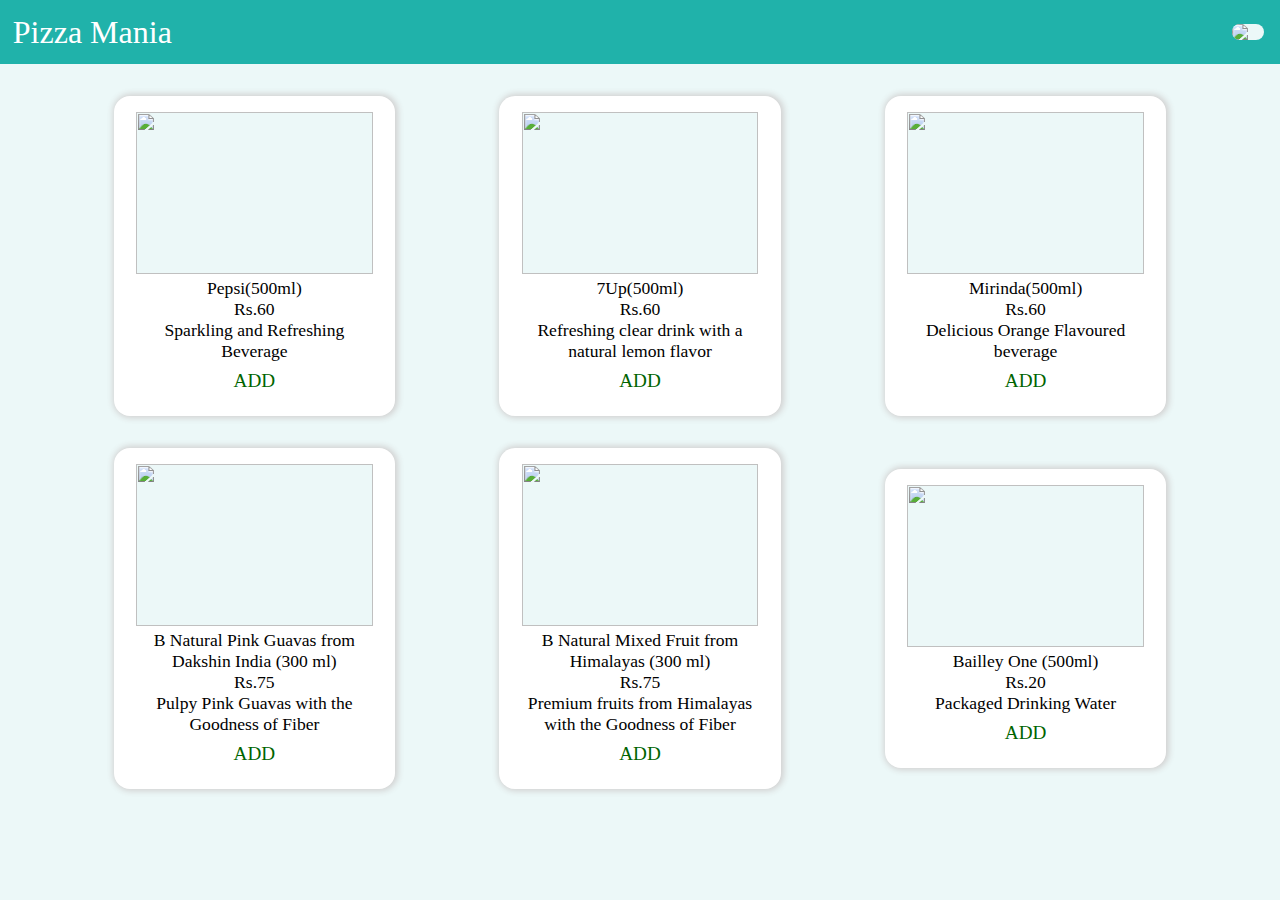
==== beverages/beverages.html @ a7b93d0a "first commit" ====
<!DOCTYPE html>
<html>
  <head>
    <title>PizzaMania</title>
    <meta name="viewport" content="width=device-width, initial-scale=1" />
    <link rel="stylesheet" href="../shared.css" />
    <link rel="stylesheet" href="beverages.css" />
  </head>
  <body>
    <div class="nav">
      <span class="name">Pizza Mania</span>
      <img class="cart" src="../assessts/cart.jfif" />
    </div>
    <div class="beverage">
        <div class="beverages">
        <!-- <div class="pizza1">
            <img class="margherita" src="">
            <div class="properties">
            <span class="pizzaname"></span>
            <span class="price"></span>
            <span class="add"></span> 
            </div> -->
        </div>
        </div> 
        </div>
        <script src="beverages.js"></script>
  </body>
</html>
---- shared.css ----
* {
  box-sizing: border-box;
  margin: 0;
  padding: 0;
  background-color: rgb(236, 248, 248);
  scroll-behavior: smooth;
}
.nav {
  display: flex;
  justify-items: center;
  justify-content: space-between;
  align-items: center;
  background-color: lightseagreen;
  color: white;
  height: 4rem;
}
.name {
  font-size: 2rem;
  padding: 0.8rem;
  background-color: lightseagreen;
}
.cart {
  width: 2.5vw;
  border: lightseagreen;
  border-radius: 1rem;
  justify-self: end;
  margin: 1rem;
  cursor: pointer;
}
---- beverages/beverages.css ----
.beverage {
  display: flex;
  justify-items: center;
  justify-content: space-evenly;
}
.beverages {
  display: flex;
  justify-content: space-evenly;
  margin: 1rem;
  flex-wrap: wrap;
  align-items: center;
  text-align: center;
  width: 96vw;
}
.margherita {
  width: 18.5vw;
  height: 18vh;
}
.bestpizza {
  display: flex;
  margin-top: 4rem;
  justify-content: space-evenly;
  align-items: center;
  flex-wrap: wrap;
  text-align: center;
  margin: 2rem 9rem;
}
.pizza1 {
  background-color: white;
  box-sizing: border-box;
  box-shadow: 1px 0px 6px 2px #d1d0d0;
  border-radius: 1rem;
  padding: 1rem;
  margin: 1rem;
  width: 22vw;
}
.add {
  text-align: center;
  display: block;
  padding: 0.5rem;
  background-color: white;
  color: darkgreen;
  font-size: 1.2rem;
  cursor: pointer;
}
.add:hover {
  color: grey;
}
.properties {
  display: flex;
  padding: 0;
  flex-direction: column;
  align-items: center;
  background-color: white;
}
.pizzaname,
.price,
.size,
.discription {
  background-color: white;
  font-size: 1.1rem;
}
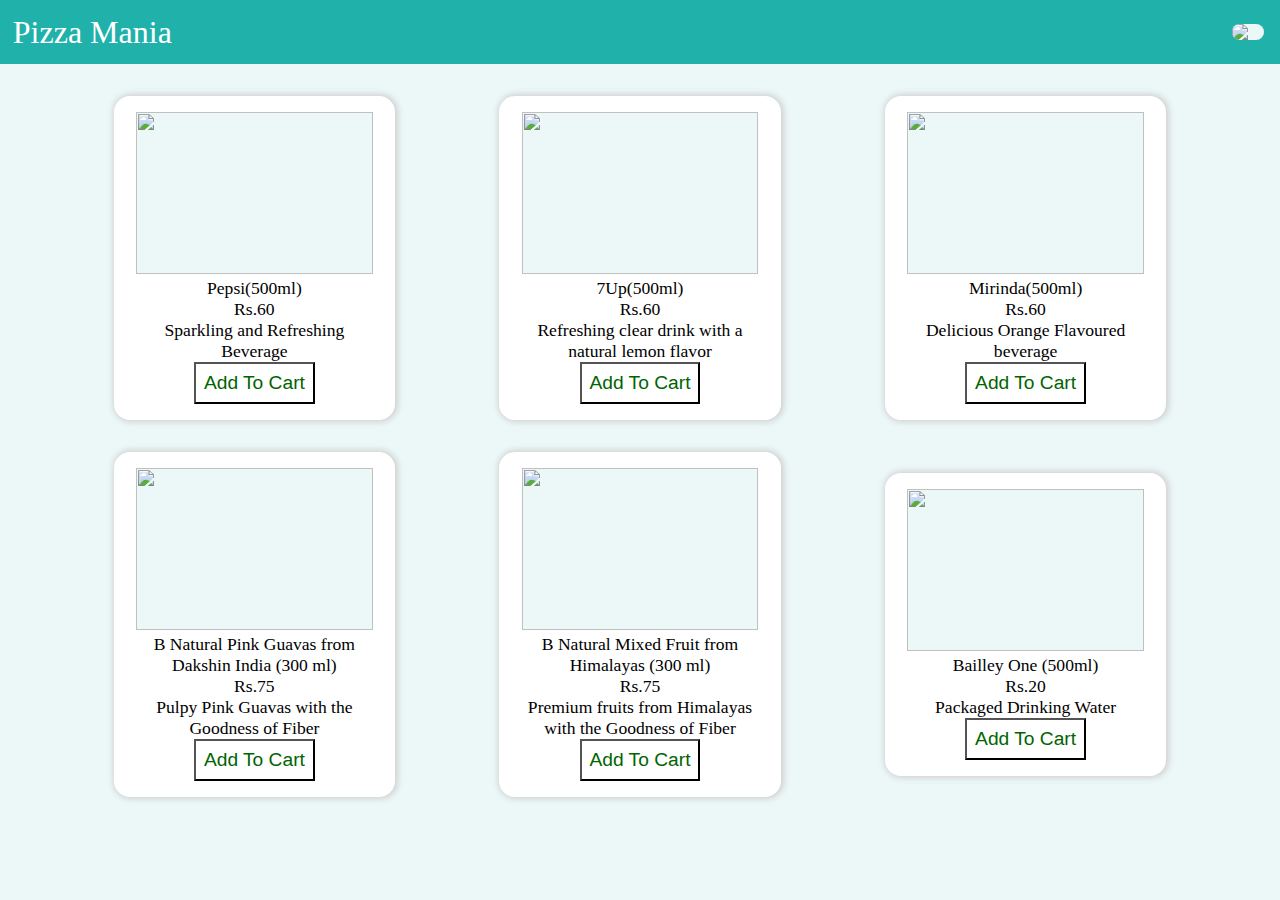
==== commit 428b9c1e: "adding in cart" ====
--- a/beverages/beverages.html
+++ b/beverages/beverages.html
@@ -12,17 +12,18 @@
       <img class="cart" src="../assessts/cart.jfif" />
     </div>
     <div class="beverage">
-        <div class="beverages">
-        <!-- <div class="pizza1">
-            <img class="margherita" src="">
-            <div class="properties">
+      <div class="beverages">
+        <div class="pizza1" style="display: none">
+          <img class="margherita" src="" />
+          <div class="properties">
             <span class="pizzaname"></span>
             <span class="price"></span>
-            <span class="add"></span> 
-            </div> -->
+            <span class="add"></span>
+          </div>
         </div>
-        </div> 
-        </div>
-        <script src="beverages.js"></script>
+      </div>
+    </div>
+    <script src="beverages.js"></script>
+    <script src="../cart.js"></script>
   </body>
-</html>+</html>
